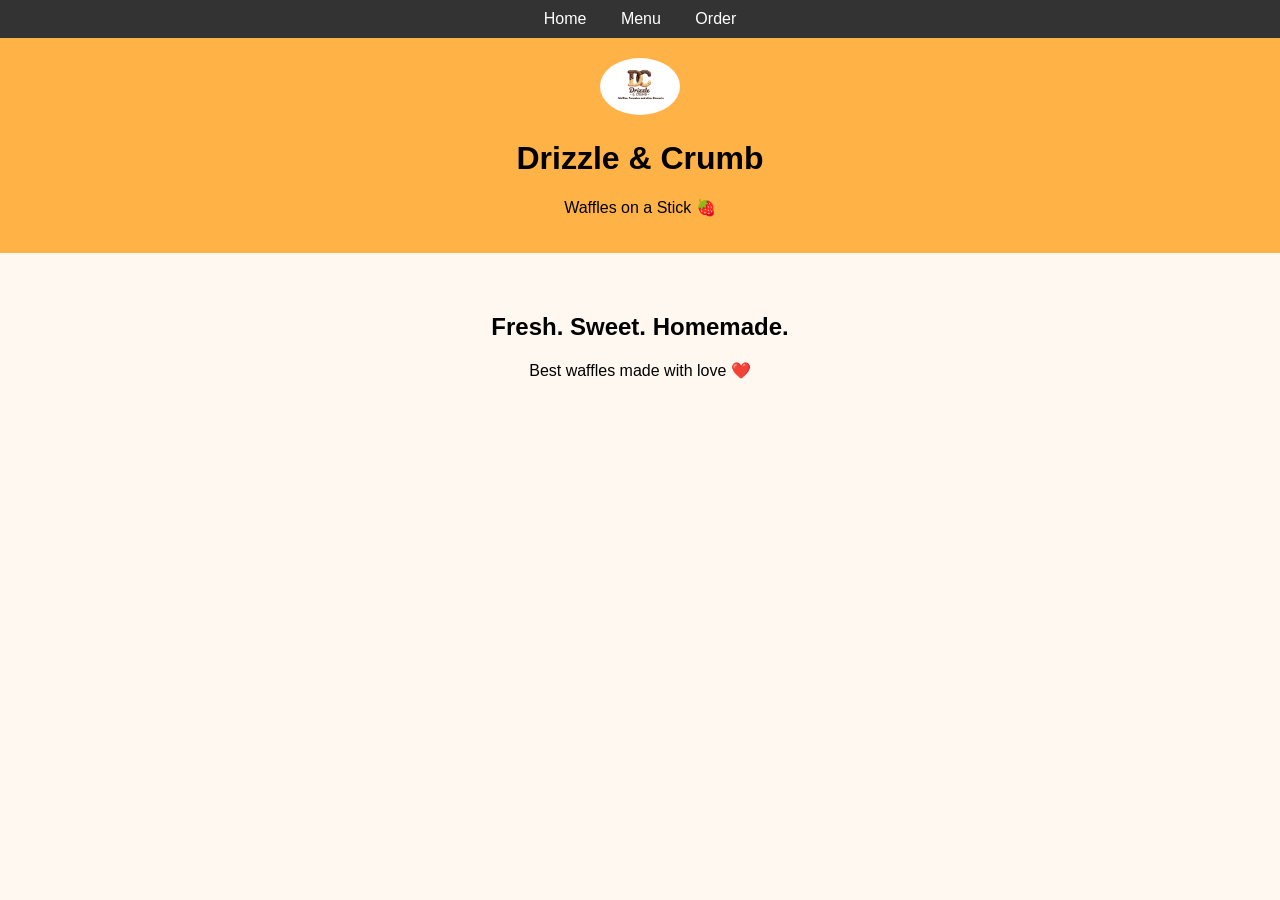
==== index.html @ a2bebc88 "Add files via upload" ====
<!DOCTYPE html>
<html>
<head>
  <title>Drizzle & Crumb</title>
  <link rel="stylesheet" href="styles.css">
</head>

<body>

<nav>
  <a href="index.html">Home</a>
  <a href="menu.html">Menu</a>
  <a href="order.html">Order</a>
</nav>

<header>
  <img src="logo.png" alt="Logo">
  <h1>Drizzle & Crumb</h1>
  <p>Waffles on a Stick 🍓</p>
</header>

<div class="hero">
  <h2>Fresh. Sweet. Homemade.</h2>
  <p>Best waffles made with love ❤️</p>
</div>

</body>
</html>
---- styles.css ----
body {
  font-family: Arial;
  margin: 0;
  background-color: #fff8f0;
}

/* NAV */
nav {
  background: #333;
  text-align: center;
  padding: 10px;
}

nav a {
  color: white;
  margin: 15px;
  text-decoration: none;
}

/* HEADER */
header {
  text-align: center;
  padding: 20px;
  background: #ffb347;
}

header img {
  width: 80px;
  border-radius: 50%;
}

/* HERO */
.hero {
  text-align: center;
  padding: 40px;
}

/* MENU */
.menu {
  text-align: center;
}

.menu-item {
  background: white;
  width: 60%;
  margin: 10px auto;
  padding: 10px;
  border-radius: 10px;
  box-shadow: 0 0 10px rgba(0,0,0,0.1);
  transition: 0.3s;
}

.menu-item:hover {
  transform: scale(1.03);
}

.menu-item img {
  width: 200px;
  border-radius: 10px;
}

/* ORDER */
.order {
  text-align: center;
  padding: 20px;
  background: #ffe0b2;
}

input, textarea {
  width: 80%;
  padding: 10px;
  margin: 8px;
}

 button {
  background-color: #ff7f50;
  color: white;
  padding: 12px 20px;
  border: none;
  cursor: pointer;
  border-radius: 8px;
  transition: 0.3s;
}

button:hover {
  transform: scale(1.05);
}
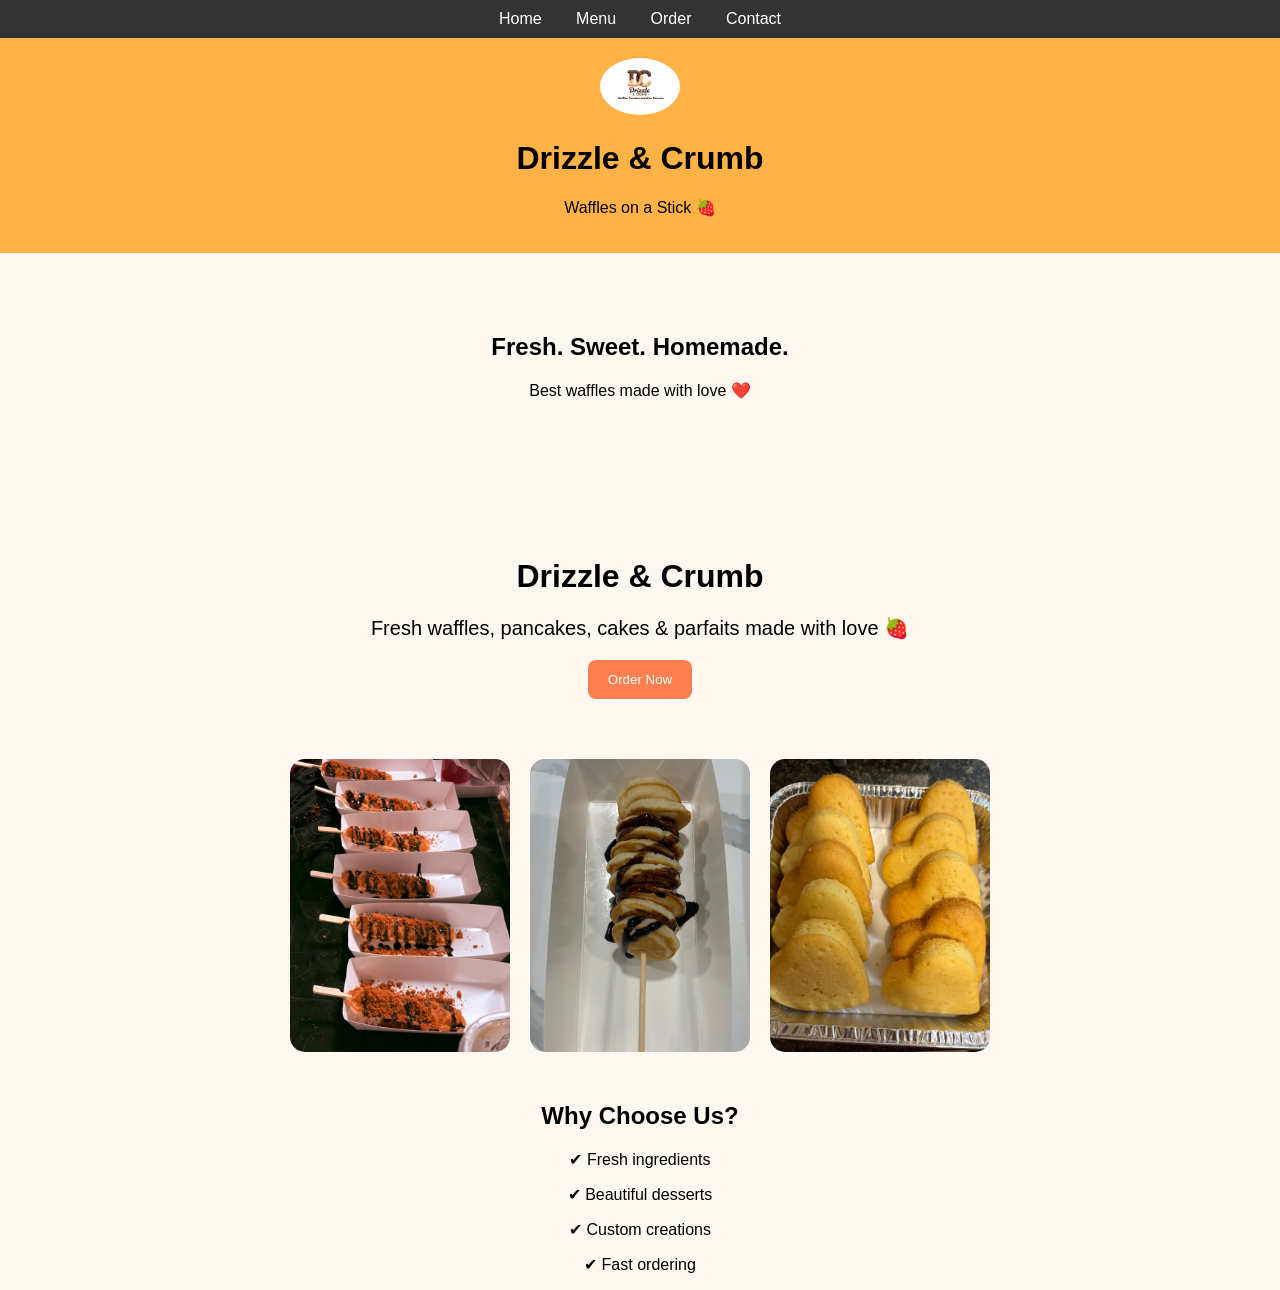
==== commit 996d5fff: "Add files via upload" ====
--- a/index.html
+++ b/index.html
@@ -11,6 +11,7 @@
   <a href="index.html">Home</a>
   <a href="menu.html">Menu</a>
   <a href="order.html">Order</a>
+  <a href="contact.html">Contact</a>
 </nav>
 
 <header>
@@ -24,5 +25,37 @@
   <p>Best waffles made with love ❤️</p>
 </div>
 
+<div class="hero">
+
+  <h1>Drizzle & Crumb</h1>
+
+  <p class="hero-text">
+    Fresh waffles, pancakes, cakes & parfaits made with love 🍓
+  </p>
+
+  <a href="menu.html">
+    <button class="hero-btn">Order Now</button>
+  </a>
+
+</div>
+
+<div class="gallery">
+
+  <img src="waffle1.jpg">
+  <img src="pancake1.jpg">
+  <img src="cake1.jpg">
+
+</div>
+
+<div class="about">
+
+  <h2>Why Choose Us?</h2>
+
+  <p>✔ Fresh ingredients</p>
+  <p>✔ Beautiful desserts</p>
+  <p>✔ Custom creations</p>
+  <p>✔ Fast ordering</p>
+
+</div>
 </body>
 </html>
--- a/styles.css
+++ b/styles.css
@@ -87,4 +87,145 @@
 }
 
 
-
+.menu-item {
+  background: white;
+  width: 250px;
+  padding: 15px;
+  border-radius: 15px;
+  text-align: center;
+  box-shadow: 0 0 10px rgba(0,0,0,0.1);
+  transition: 0.3s;
+}
+
+.menu-item:hover {
+  transform: scale(1.03);
+}
+
+.menu-item img {
+  width: 100%;
+  border-radius: 12px;
+}
+
+.custom-section {
+  text-align: center;
+  background: #ffe0b2;
+  margin: 30px;
+  padding: 25px;
+  border-radius: 15px;
+}
+
+.custom-section select {
+  padding: 10px;
+  margin: 10px;
+}
+
+.checkout-box {
+  text-align: center;
+  margin-bottom: 40px;
+}
+
+.checkout-container {
+  background: white;
+  width: 60%;
+  margin: auto;
+  padding: 30px;
+  border-radius: 15px;
+  box-shadow: 0 0 10px rgba(0,0,0,0.1);
+  text-align: center;
+}
+
+.checkout-container input,
+.checkout-container textarea {
+  width: 90%;
+  padding: 12px;
+  margin: 10px;
+}
+
+.checkout-btn {
+  background: #ff7f50;
+  color: white;
+  border: none;
+  padding: 12px 20px;
+  border-radius: 10px;
+  cursor: pointer;
+  transition: 0.3s;
+}
+
+.checkout-btn:hover {
+  transform: scale(1.05);
+}
+
+.checkout-box {
+  text-align: center;
+  margin-bottom: 40px;
+}
+
+.checkout-btn {
+  background: #ff7f50;
+  color: white;
+  border: none;
+  padding: 12px 20px;
+  border-radius: 10px;
+  cursor: pointer;
+  transition: 0.3s;
+}
+
+.checkout-btn:hover {
+  transform: scale(1.05);
+}
+.cart {
+  position: fixed;
+  right: 20px;
+  top: 100px;
+  width: 250px;
+  background: white;
+  padding: 15px;
+  border-radius: 10px;
+  box-shadow: 0 0 10px rgba(0,0,0,0.2);
+}
+
+.cart ul {
+  list-style: none;
+  padding: 0;
+}
+
+.hero {
+  text-align: center;
+  padding: 60px 20px;
+}
+
+.hero-text {
+  font-size: 20px;
+  margin-bottom: 20px;
+}
+
+.gallery {
+  display: flex;
+  justify-content: center;
+  gap: 20px;
+  flex-wrap: wrap;
+}
+
+.gallery img {
+  width: 220px;
+  border-radius: 15px;
+}
+
+.about {
+  text-align: center;
+  margin-top: 50px;
+}
+
+.contact-page {
+  text-align: center;
+  padding: 60px 20px;
+}
+
+.contact-page h1 {
+  margin-bottom: 30px;
+}
+
+.contact-page p {
+  font-size: 20px;
+  margin: 15px 0;
+}
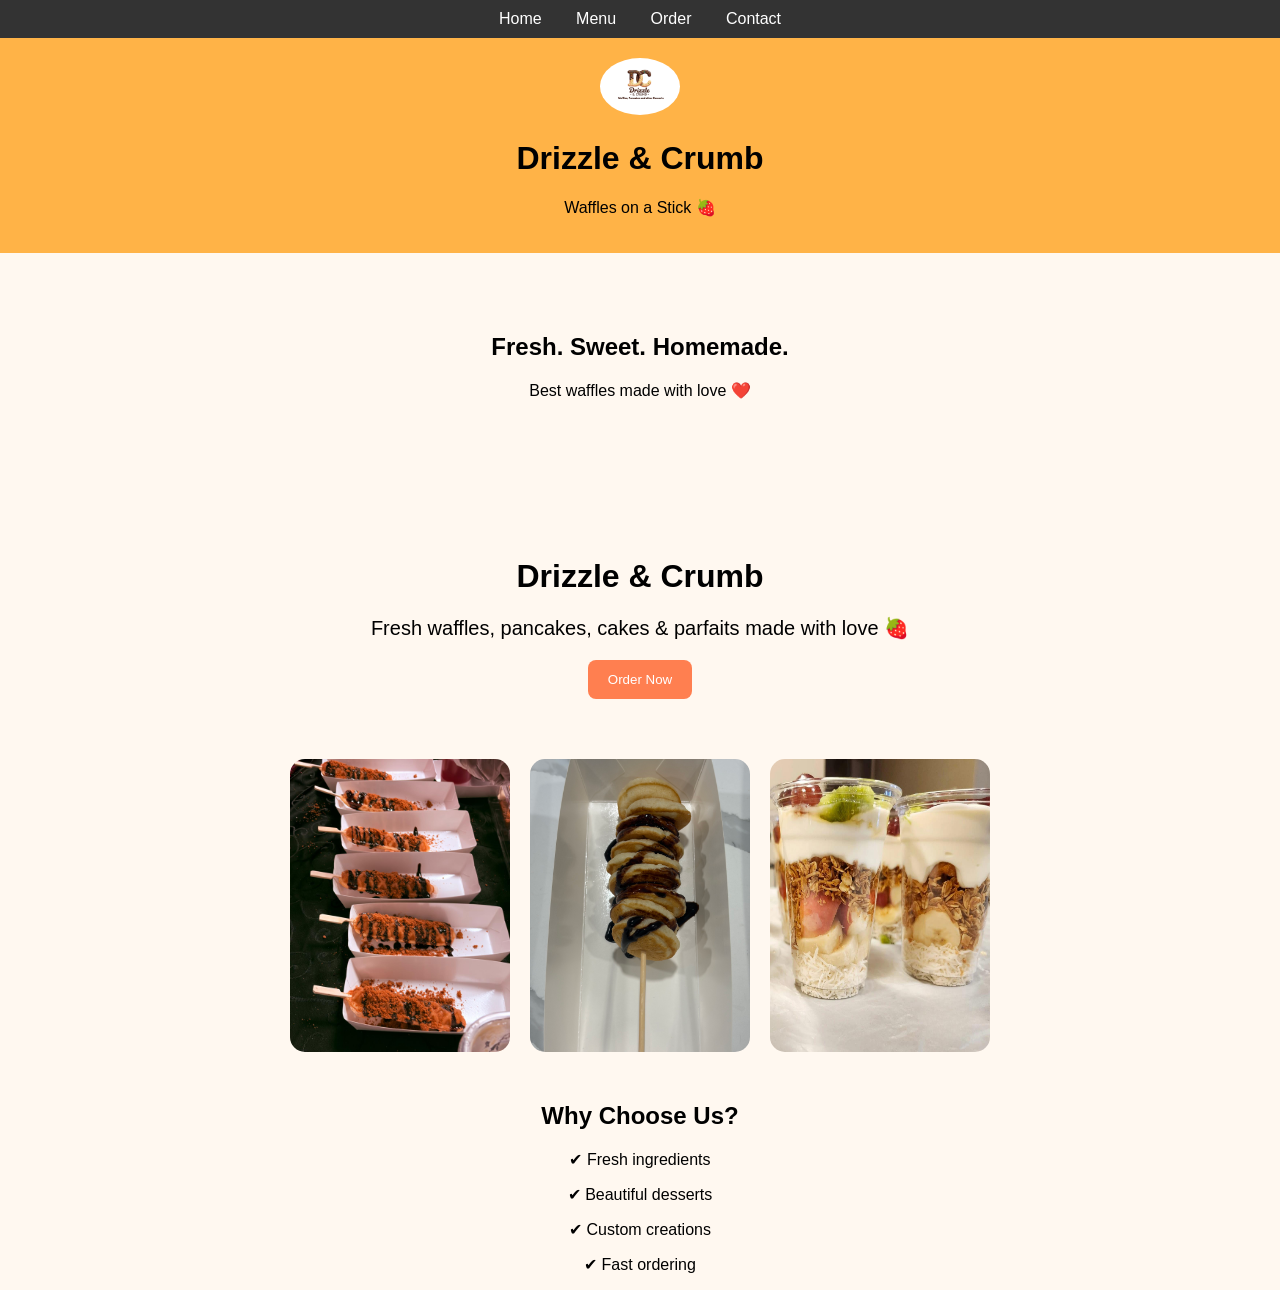
==== commit fec00d10: "Add files via upload" ====
--- a/index.html
+++ b/index.html
@@ -2,6 +2,7 @@
 <html>
 <head>
   <title>Drizzle & Crumb</title>
+  <meta name="viewport" content="width=device-width, initial-scale=1.0">
   <link rel="stylesheet" href="styles.css">
 </head>
 
@@ -43,7 +44,7 @@
 
   <img src="waffle1.jpg">
   <img src="pancake1.jpg">
-  <img src="cake1.jpg">
+  <img src="parfait1.jpg">
 
 </div>
 
--- a/styles.css
+++ b/styles.css
@@ -228,4 +228,105 @@
 .contact-page p {
   font-size: 20px;
   margin: 15px 0;
+}
+
+.confirmed-container {
+  text-align: center;
+  padding: 60px 20px;
+}
+
+.checkmark {
+  font-size: 80px;
+  color: green;
+  margin-bottom: 20px;
+}
+
+.confirmed-text {
+  font-size: 22px;
+  margin-bottom: 30px;
+}
+
+.delivery-box {
+  background: #fff3e0;
+  padding: 25px;
+  border-radius: 15px;
+  width: 300px;
+  margin: 20px auto;
+}
+
+.delivery-time {
+  font-size: 28px;
+  font-weight: bold;
+}
+
+.status-box {
+  margin-top: 40px;
+}
+
+.status-step {
+  background: #f2f2f2;
+  padding: 15px;
+  margin: 10px auto;
+  width: 300px;
+  border-radius: 10px;
+}
+
+.status-step.active {
+  background: #d4edda;
+}
+
+.summary-box {
+  background: white;
+  padding: 25px;
+  border-radius: 15px;
+  width: 350px;
+  margin: 40px auto;
+  box-shadow: 0 0 10px rgba(0,0,0,0.1);
+}
+
+.home-btn {
+  background: #ff7f50;
+  color: white;
+  border: none;
+  padding: 15px 25px;
+}
+@media (max-width: 768px) {
+
+  nav {
+    display: flex;
+    flex-direction: column;
+    align-items: center;
+  }
+
+  .menu {
+    display: flex;
+    flex-direction: column;
+    align-items: center;
+  }
+
+  .menu-item {
+    width: 90%;
+  }
+
+  .cart {
+    width: 90%;
+    position: static;
+    margin: 20px auto;
+  }
+
+  .checkout-container,
+  .summary-box,
+  .delivery-box {
+    width: 90%;
+  }
+
+  img {
+    max-width: 100%;
+    height: auto;
+  }
+
+  button {
+    width: 100%;
+  }
+
 }
